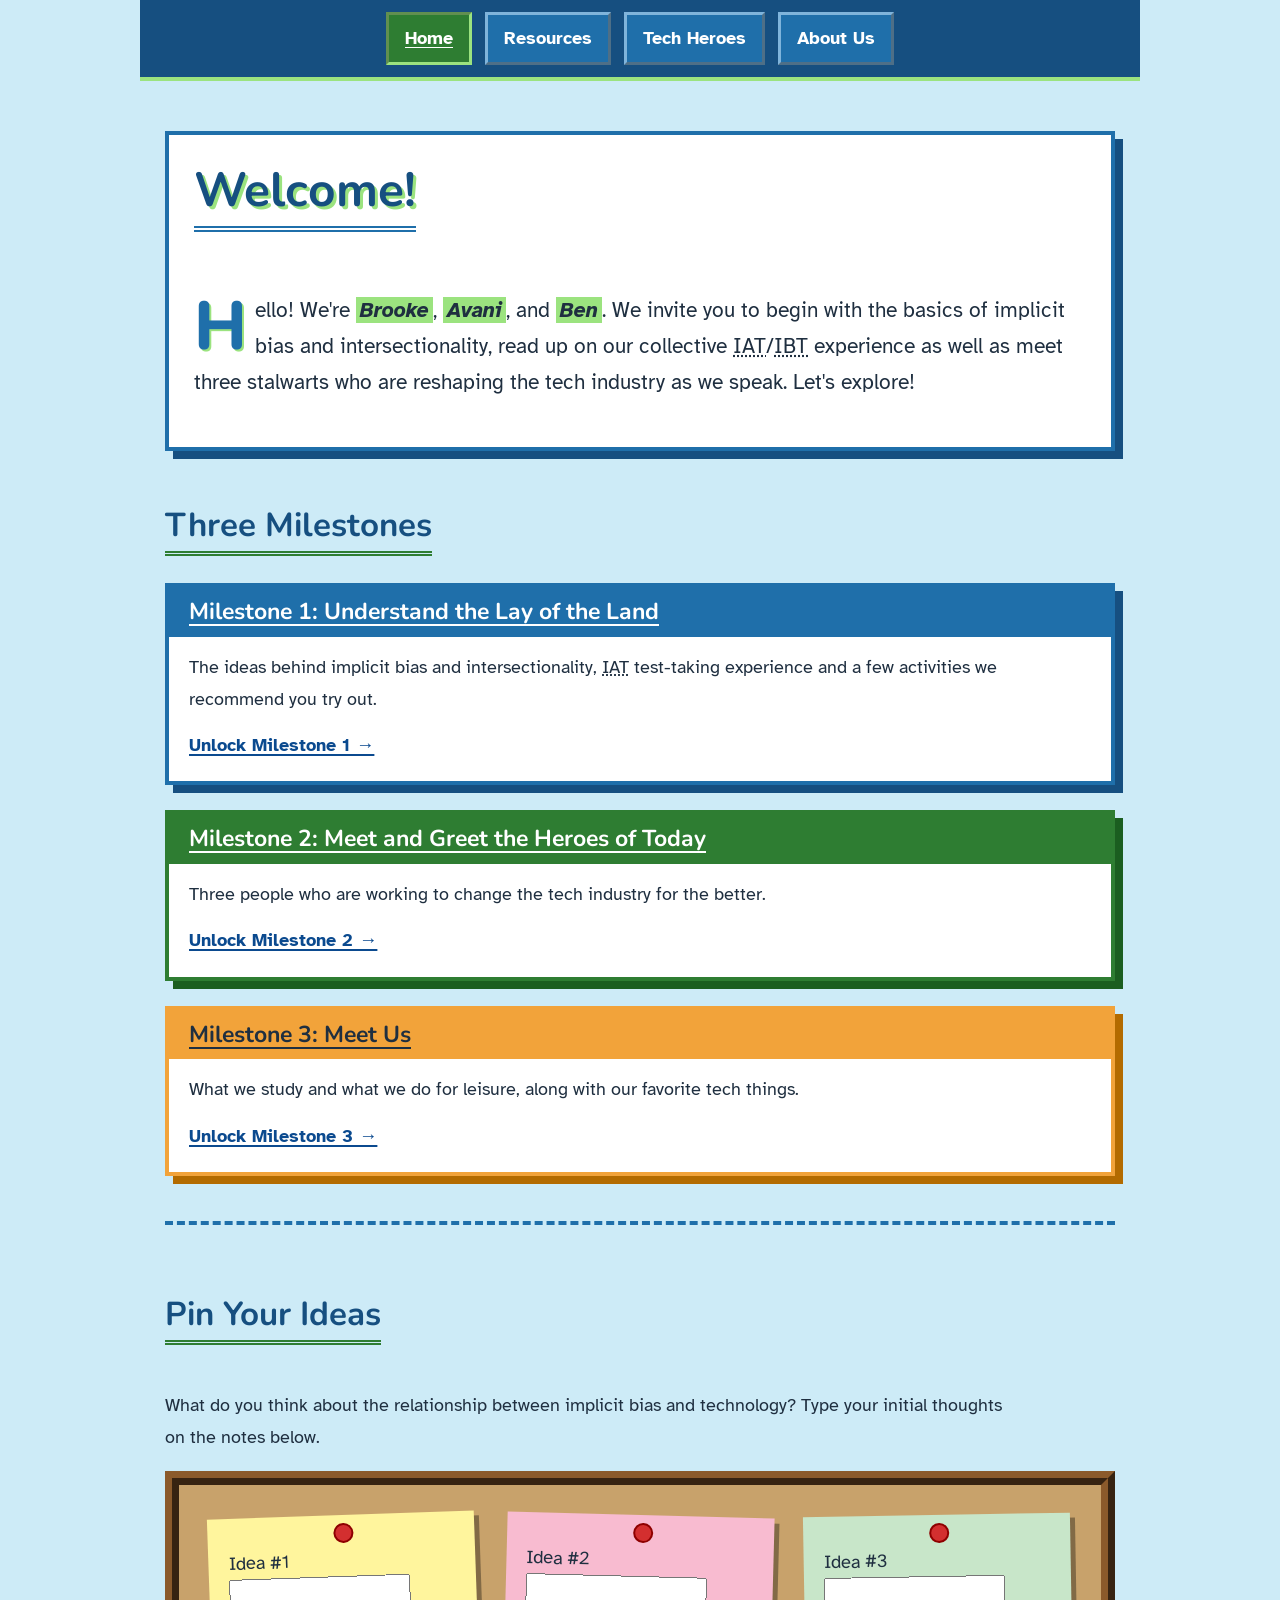
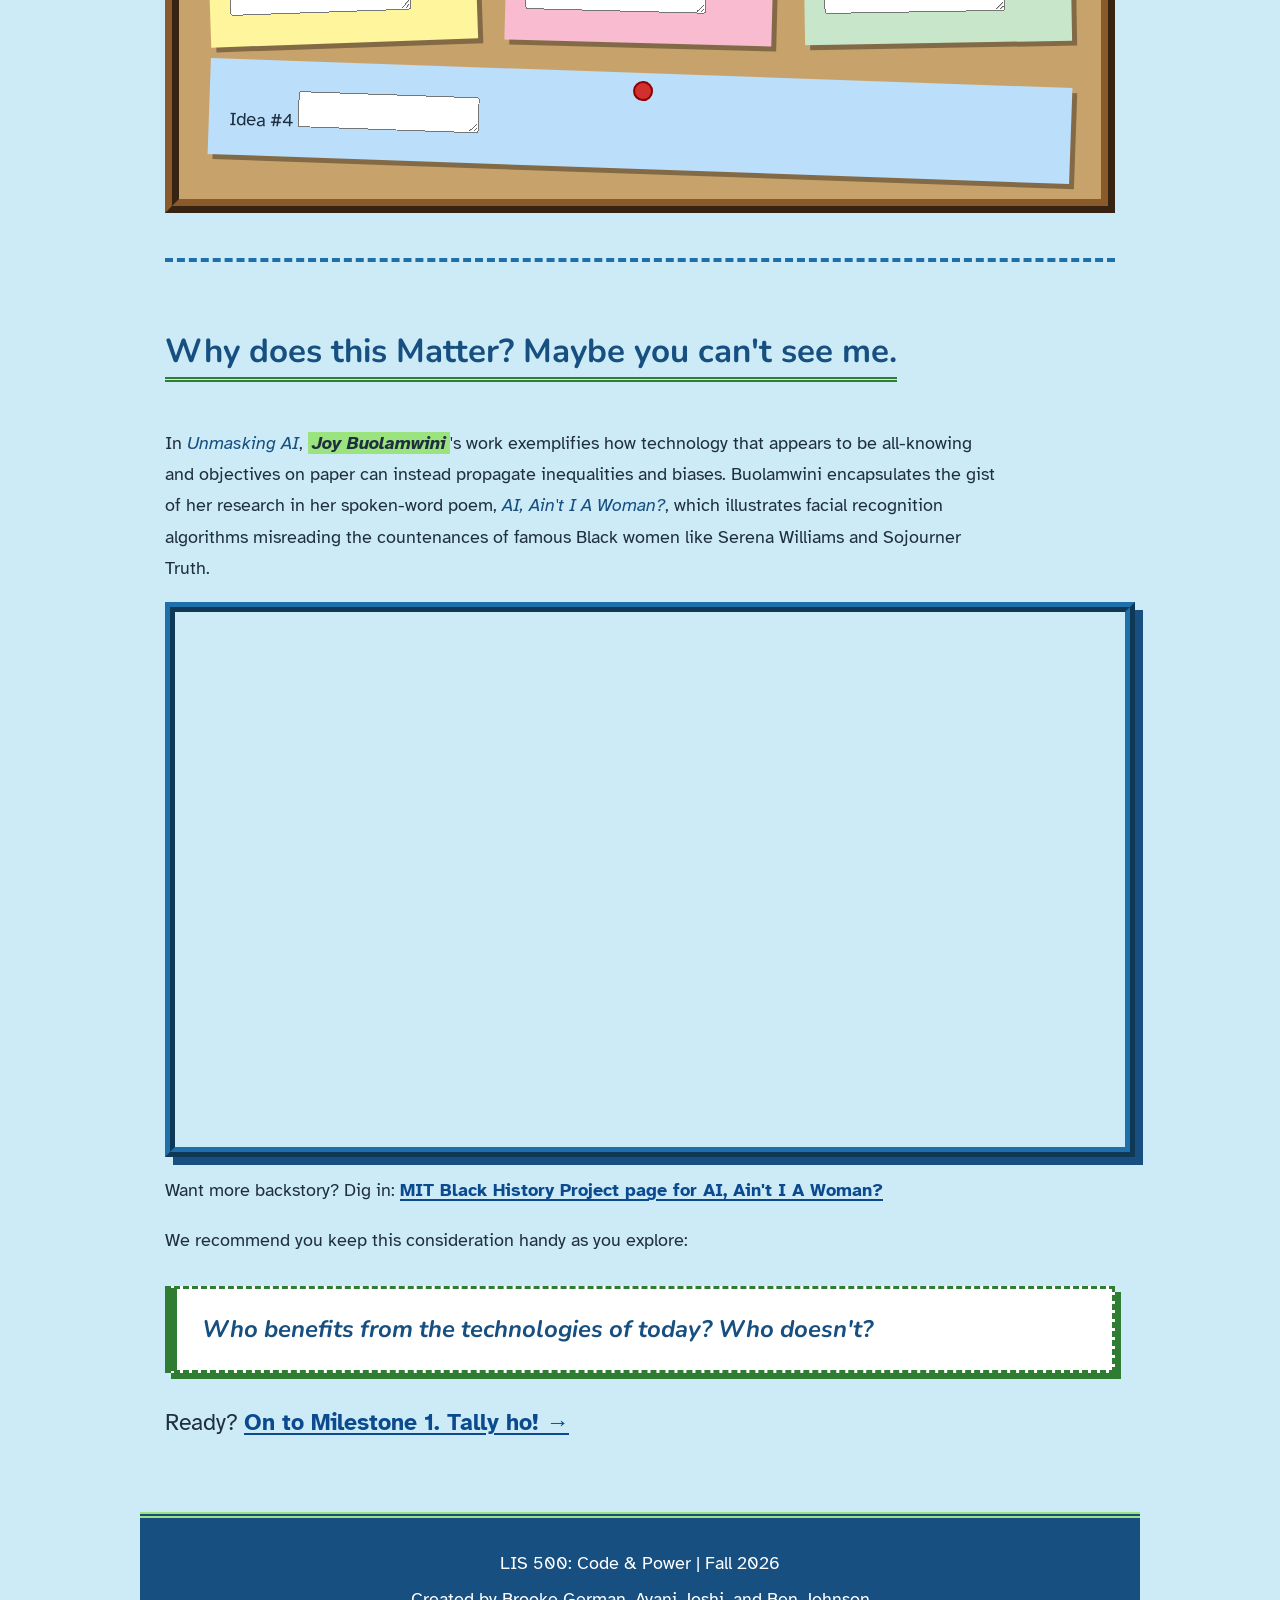
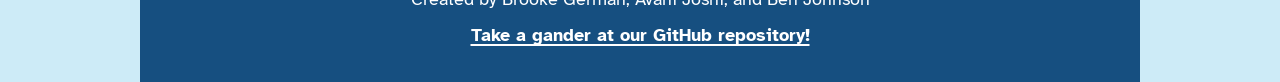
==== index.html @ 6bc215f0 "Revise paragraph to mention Sojourner Truth Updated the text to include Sojourner Truth in the conte" ====
<!DOCTYPE html>
<html lang="en">
<head>
    <meta charset="UTF-8"> <!-- Displays different characters and symbols properly BG -->
    <meta name="viewport" content="width=device-width, initial-scale=1.0"> <!-- Changes website display based on device BG -->
    <title>Welcome to Code &amp; Power</title>
    <meta name="description" content="A guide to intersectionality, implicit bias, the IAT, some tech heroes of today, and more!">
    <link rel="preconnect" href="https://fonts.googleapis.com">
    <link rel="preconnect" href="https://fonts.gstatic.com" crossorigin>
    <link href="https://fonts.googleapis.com/css2?family=Atkinson+Hyperlegible:ital,wght@0,400;0,700;1,400;1,700&family=Nunito:ital,wght@0,700;0,800;1,700&family=IBM+Plex+Mono:wght@400&display=swap" rel="stylesheet">
    <link rel="stylesheet" href="stylepage.css">
</head>
<body>
    <a class="skip-link" href="#main">Skip to main content</a> <!-- This adds a hidden skip link that shows up when a keyboard user presses Tab so they can skip the nav AJ-->
    <header>
        <nav aria-label="Main navigation"> <!-- This adds our navigation to switch between all pages AJ-->
            <a href="index.html" class="current" aria-current="page">Home</a> <!-- This adds navigation to the index page BJ-->
            <a href="resource.html">Resources</a> <!-- This adds navigation to the resource page BJ-->
            <a href="tech-heroes.html">Tech Heroes</a> <!-- This adds navigation to the tech heroes page BJ-->
            <a href="about-us.html">About Us</a> <!-- This adds navigation to the about us page BJ-->
        </nav>
    </header>
    <main id="main">
        <section class="splash" aria-labelledby="welcome-title"> <!-- This adds in a welcome section that is connected to the heading BG -->
            <h1 id="welcome-title">Welcome!</h1>
            <p class="intro">
                Hello! We're <span class="highlighted-name">Brooke</span>, <span class="highlighted-name">Avani</span>, and <span class="highlighted-name">Ben</span>. We invite you to begin with the basics of implicit bias and intersectionality, read up on our collective <abbr title="Implicit Association Test">IAT</abbr>/<abbr title="Implicit Bias Test">IBT</abbr> experience as well as meet three stalwarts who are reshaping the tech industry as we speak. Let's explore!
            </p>
        </section>
        <section aria-labelledby="explore-title">
            <h2 id="explore-title">Three Milestones</h2>
            <div class="milestone-list">
                <article class="milestone-box"> <!-- This creates the box for Milestone 1 AJ-->
                    <h3>Milestone 1: Understand the Lay of the Land</h3> 
                    <p>The ideas behind implicit bias and intersectionality, <abbr title="Implicit Association Test">IAT</abbr> test-taking experience and a few activities we recommend you try out.</p>
                    <a href="resource.html">Unlock Milestone 1 <span aria-hidden="true">&rarr;</span></a>
                </article>
                <article class="milestone-box"> <!-- This creates the box for Milestone 2 AJ-->
                    <h3>Milestone 2: Meet and Greet the Heroes of Today</h3>
                    <p>Three people who are working to change the tech industry for the better.</p>
                    <a href="tech-heroes.html">Unlock Milestone 2 <span aria-hidden="true">&rarr;</span></a>
                </article>
                <article class="milestone-box"> <!-- This creates the box for Milestone 3 AJ-->
                    <h3>Milestone 3: Meet Us</h3>
                    <p>What we study and what we do for leisure, along with our favorite tech things.</p>
                    <a href="about-us.html">Unlock Milestone 3 <span aria-hidden="true">&rarr;</span></a>
                </article>
            </div>
        </section>
        <hr>
        <section aria-labelledby="pin-title"> <!-- This creates the pin board section where users can type their own ideas and thoughts AJ-->
            <h2 id="pin-title">Pin Your Ideas</h2>
            <p>What do you think about the relationship between implicit bias and technology? Type your initial thoughts on the notes below.</p>
            <div class="pin-board"> <!-- This creates the cork board that holds the sticky notes AJ-->
                <div class="sticky-note"> <!-- This adds a sticky note with a box to type in where the label is connected to the box AJ-->
                    <label for="idea-one">Idea #1</label>
                    <textarea id="idea-one" name="idea-one"></textarea> <!-- This is the sticky note for idea one BJ-->
                </div>
                <div class="sticky-note">
                    <label for="idea-two">Idea #2</label>
                    <textarea id="idea-two" name="idea-two"></textarea> <!-- This is the sticky note for idea two BJ-->
                </div>
                <div class="sticky-note">
                    <label for="idea-three">Idea #3</label>
                    <textarea id="idea-three" name="idea-three"></textarea> <!-- This is the sticky note for idea three BJ-->
                </div>
                <div class="sticky-note">
                    <label for="idea-four">Idea #4</label>
                    <textarea id="idea-four" name="idea-four"></textarea> <!-- This is the sticky note for idea four BJ-->
                </div>
            </div>
        </section>
        <hr>
        <section aria-labelledby="why-title"> <!-- This creates the section that explains why learning about bias in technology matters AJ-->
            <h2 id="why-title">Why does this Matter? Maybe you can't see me.</h2>
            <p> <!-- This adds a short summary of Joy Buolamwini's work, and the em tags italicize the book and poem titles AJ-->
                In <em>Unmasking AI</em>, <span class="highlighted-name">Joy Buolamwini</span>'s work exemplifies how technology that appears to be all-knowing and objectives on paper can instead propagate inequalities and biases. Buolamwini encapsulates the gist of her research in her spoken-word poem, <em>AI, Ain't I A Woman?</em>, which illustrates facial recognition algorithms misreading the countenances of famous Black women like Serena Williams and Sojourner Truth.
            </p>
            <div class="video-box"> <!-- This adds Joy Buolamwini's poem video from YouTube with an explanatory title AJ-->
                <iframe src="https://www.youtube.com/embed/QxuyfWoVV98" title="Video: Joy Buolamwini, AI, Ain't I A Woman? (spoken word poem)" loading="lazy" allow="accelerometer; autoplay; clipboard-write; encrypted-media; gyroscope; picture-in-picture; web-share" referrerpolicy="strict-origin-when-cross-origin" allowfullscreen></iframe>
            </div>
            <p>
                Want more backstory? Dig in:
                <a href="https://www.blackhistory.mit.edu/archive/joy-buolamwini-ai-aint-i-woman-2018">MIT Black History Project page for AI, Ain't I A Woman?</a>
            </p>
            <p>We recommend you keep this consideration handy as you explore:</p>
            <blockquote>
                Who benefits from the technologies of today? Who doesn't?
            </blockquote>
            <p class="next-step">
                Ready? <a href="resource.html">On to Milestone 1. Tally ho! <span aria-hidden="true">&rarr;</span></a>
            </p>
        </section>
    </main>
    <footer>
        <p>LIS 500: Code &amp; Power | Fall 2026</p> <!-- This adds a footer for our site with our class, semester, names, and a link to our GitHub Repo AJ-->
        <p>Created by Brooke German, Avani Joshi, and Ben Johnson</p>
        <p><a href="https://github.com/ajoshi231/lis500-code-and-power-fa26">Take a gander at our GitHub repository!</a></p>
    </footer>
</body>
</html>
---- stylepage.css ----
:root {
  --sky-blue: #CDEBF7;
  --main-blue: #1F6FAA;
  --dark-blue: #164F80;
  --leaf-green: #2E7D32;
  --light-green: #9BE37F;
  --sunny-orange: #F2A33A;
  --sticky-yellow: #FFF59D;
  --sticky-pink: #F8BBD0;
  --sticky-green: #C8E6C9;
  --sticky-blue: #BBDEFB;
  --cork-brown: #C8A26B;
  --wood-brown: #8B5A2B;
  --white: #FFFFFF;
  --text-color: #1F2F40;
  --link-color: #0B4A8F;
  --visited-color: #4B2E83;
  --focus-color: #0B1F33;
}
body {
  background-color: var(--sky-blue);
  font-family: "Atkinson Hyperlegible", Arial, sans-serif;
  font-size: 1.15em;
  line-height: 1.7;
  color: var(--text-color);
  max-width: 1000px;
  margin: 0 auto;
}
::selection {
  background-color: var(--dark-blue);
  color: var(--white);
}
main {
  padding: 25px;
}
section {
  margin-bottom: 45px;
}
p, li, dd {
  max-width: 70ch;
}
h1, h2, h3, summary {
  font-family: "Nunito", "Trebuchet MS", Arial, sans-serif;
  line-height: 1.3;
}
h1 {
  display: inline-block;
  margin-top: 0;
  padding-bottom: 4px;
  font-size: 2.6em;
  color: var(--dark-blue);
  text-shadow: 3px 3px 0 var(--light-green);
  border-bottom: 6px double var(--main-blue);
}
h2 {
  display: inline-block;
  padding-bottom: 4px;
  font-size: 1.8em;
  color: var(--dark-blue);
  border-bottom: 5px double var(--leaf-green);
}
h3 {
  font-size: 1.25em;
  border-bottom: 2px dashed;
}
a {
  color: var(--link-color);
  font-weight: bold;
  text-decoration: underline;
  text-decoration-thickness: 2px;
  text-underline-offset: 3px;
  cursor: pointer;
}
a:visited {
  color: var(--visited-color);
}
a:hover {
  color: var(--leaf-green);
  text-decoration-thickness: 4px;
}
a:focus, summary:focus {
  outline: 3px solid var(--focus-color);
  outline-offset: 3px;
  background-color: var(--sticky-yellow);
  color: var(--focus-color);
}
abbr[title] {
  text-decoration: underline dotted;
  cursor: help;
}
em {
  color: var(--dark-blue);
}
.highlighted-name {
  padding: 0 4px;
  background-color: var(--light-green);
  color: var(--text-color);
  font-style: italic;
  font-weight: bold;
}
.skip-link {
  position: absolute;
  left: -9999px;
  top: 10px;
  padding: 10px 15px;
  background-color: var(--white);
  color: black;
  border: 3px solid black;
  z-index: 200;
}
.skip-link:focus {
  left: 10px;
}
header {
  position: sticky;
  top: 0;
  z-index: 100;
}
nav {
  text-align: center;
  padding: 8px;
  background-color: var(--dark-blue);
  border-bottom: 4px solid var(--light-green);
}
nav a, nav a:visited {
  display: inline-block;
  margin: 4px;
  padding: 8px 16px;
  color: var(--white);
  background-color: var(--main-blue);
  border: 3px outset #7FB4DB;
  text-decoration: none;
}
nav a:hover {
  color: var(--white);
  text-decoration: underline;
}
nav a.current {
  background-color: var(--leaf-green);
  border: 3px inset var(--light-green);
  text-decoration: underline;
}
nav a:focus {
  outline: 3px solid var(--white);
  background-color: var(--sticky-yellow);
  color: var(--focus-color);
}
.splash {
  margin: 25px 0;
  padding: 25px;
  background-color: var(--white);
  border: 4px solid var(--main-blue);
  box-shadow: 8px 8px 0 var(--dark-blue);
}
.intro {
  font-size: 1.15em;
}
.intro::first-letter {
  float: left;
  padding: 4px 8px 0 0;
  font-family: "Nunito", "Trebuchet MS", Arial, sans-serif;
  font-size: 3.2em;
  font-weight: 800;
  line-height: 0.9;
  color: var(--main-blue);
  text-shadow: 2px 2px 0 var(--light-green);
}
details {
  margin-top: 20px;
  padding: 15px 20px;
  background-color: var(--sky-blue);
  border: 3px outset #7FB4DB;
}
summary {
  font-size: 1.1em;
  font-weight: 800;
  color: var(--dark-blue);
  cursor: pointer;
}
details[open] summary {
  margin-bottom: 10px;
  border-bottom: 2px dashed var(--dark-blue);
}
dt {
  margin-top: 10px;
  font-weight: bold;
  color: var(--dark-blue);
}
dd {
  margin-left: 20px;
}
.milestone-box {
  margin-bottom: 25px;
  background-color: var(--white);
  border: 4px solid var(--main-blue);
  box-shadow: 8px 8px 0 var(--dark-blue);
}
.milestone-box h3 {
  margin: 0;
  padding: 10px 20px;
  background-color: var(--main-blue);
  color: var(--white);
  border-bottom: none;
  text-decoration: underline;
  text-decoration-thickness: 2px;
  text-underline-offset: 5px;
}
.milestone-box p {
  margin: 15px 20px;
}
.milestone-box a {
  display: inline-block;
  margin: 0 20px 20px 20px;
}
.milestone-box:nth-child(2) {
  border-color: var(--leaf-green);
  box-shadow: 8px 8px 0 #1B5E20;
}
.milestone-box:nth-child(2) h3 {
  background-color: var(--leaf-green);
}
.milestone-box:nth-child(3) {
  border-color: var(--sunny-orange);
  box-shadow: 8px 8px 0 #B36B00;
}
.milestone-box:nth-child(3) h3 {
  background-color: var(--sunny-orange);
  color: var(--text-color);
}
.pin-board {
  display: flex;
  flex-wrap: wrap;
  gap: 30px;
  padding: 30px;
  background-color: var(--cork-brown);
  border: 14px ridge var(--wood-brown);
}
.sticky-note {
  position: relative;
  flex: 1;
  min-width: 200px;
  padding: 30px 20px 20px 20px;
  background-color: var(--sticky-yellow);
  color: var(--text-color);
  box-shadow: 5px 5px 0 rgba(0, 0, 0, 0.35);
  transform: rotate(-2deg);
}
.sticky-note::before {
  content: "";
  position: absolute;
  top: 8px;
  left: 50%;
  width: 16px;
  height: 16px;
  margin-left: -8px;
  background-color: #D32F2F;
  border: 2px solid #8E0000;
  border-radius: 50%;
}
.sticky-note:nth-child(2) {
  background-color: var(--sticky-pink);
  transform: rotate(1.5deg);
}
.sticky-note:nth-child(3) {
  background-color: var(--sticky-green);
  transform: rotate(-1deg);
}
.sticky-note:nth-child(4) {
  background-color: var(--sticky-blue);
  transform: rotate(2deg);
}
.sticky-note:hover, .sticky-note:focus-within {
  transform: rotate(0deg);
}
.sticky-note h3 {
  margin-top: 0;
  font-style: italic;
}
.sticky-note p {
  margin-bottom: 0;
}
.video-box iframe {
  display: block;
  width: 100%;
  aspect-ratio: 16 / 9;
  border: 10px ridge var(--main-blue);
  box-shadow: 8px 8px 0 var(--dark-blue);
}
blockquote {
  margin: 30px 0;
  padding: 20px 25px;
  background-color: var(--white);
  border: 3px dashed var(--leaf-green);
  border-left: 12px solid var(--leaf-green);
  box-shadow: 6px 6px 0 var(--leaf-green);
  font-family: "Nunito", "Trebuchet MS", Arial, sans-serif;
  font-size: 1.3em;
  font-weight: 700;
  font-style: italic;
  color: var(--dark-blue);
}
.next-step {
  font-size: 1.25em;
}
hr {
  margin: 40px 0;
  border: 0;
  border-top: 4px dashed var(--main-blue);
}
img {
  max-width: 100%;
  height: auto;
}
.image-left {
  float: left;
  width: 40%;
  margin: 0 20px 15px 0;
  border: 5px solid var(--white);
  box-shadow: 6px 6px 0 var(--dark-blue);
}
.image-right {
  float: right;
  width: 40%;
  margin: 0 0 15px 20px;
  border: 5px solid var(--white);
  box-shadow: 6px 6px 0 var(--dark-blue);
}
.image-center {
  display: block;
  width: 60%;
  margin: 20px auto;
  border: 5px solid var(--white);
  box-shadow: 6px 6px 0 var(--dark-blue);
}
figure {
  margin: 0;
}
figcaption {
  font-family: "IBM Plex Mono", monospace;
  font-size: 0.8em;
  color: #2F4254;
  text-align: center;
}
ul {
  list-style-type: square;
}
li {
  margin-bottom: 6px;
}
li::marker {
  color: var(--leaf-green);
}
footer {
  padding: 25px;
  background-color: var(--dark-blue);
  color: var(--white);
  text-align: center;
  border-top: 6px double var(--light-green);
}
footer p {
  margin: 5px auto;
}
footer a, footer a:visited {
  color: var(--white);
}
footer a:hover {
  color: var(--light-green);
}
footer a:focus {
  color: var(--focus-color);
}
@media screen and (max-width: 700px) {
  header {
    position: static;
  }
  main {
    padding: 15px;
  }
  h1 {
    font-size: 2em;
  }
  .splash {
    padding: 15px;
  }
  .pin-board {
    padding: 15px;
    border-width: 8px;
  }
  .image-left, .image-right, .image-center {
    float: none;
    width: 100%;
    margin: 0 0 15px 0;
  }
}
@media (prefers-reduced-motion: no-preference) {
  .sticky-note {
    transition: transform 0.3s;
  }
}
@media print {
  header, .skip-link, .video-box {
    display: none;
  }
  body {
    background-color: white;
    color: black;
  }
  .sticky-note {
    transform: none;
  }
  section {
    page-break-inside: avoid;
  }
}
.carousel-dots {
  margin: 10px 0 20px 0;
  text-align: center;
}
.carousel-dots a {
  display: inline-block;
  margin: 4px;
  padding: 6px 16px;
  background-color: var(--white);
  border: 3px solid var(--main-blue);
  border-radius: 0;
  text-decoration: none;
}
.carousel-dots a:hover {
  background-color: var(--light-green);
  color: var(--text-color);
}
.hero-carousel {
  display: flex;
  gap: 30px;
  overflow-x: auto;
  scroll-snap-type: x mandatory;
  padding: 5px 15px 25px 5px;
  margin-bottom: 40px;
}
.hero-carousel:focus {
  outline: 3px solid var(--focus-color);
  outline-offset: 3px;
}
.hero {
  flex: 0 0 calc(100% - 10px);
  scroll-snap-align: start;
  scroll-margin-top: 100px;
  background-color: var(--white);
  border: 4px solid var(--main-blue);
  box-shadow: 8px 8px 0 var(--dark-blue);
}
.hero .name {
  display: block;
  margin: 0;
  padding: 10px 20px;
  font-size: 1.5em;
  background-color: var(--main-blue);
  color: var(--white);
  border-bottom: none;
}
.hero-body {
  display: flex;
  align-items: flex-start;
  gap: 25px;
  padding: 20px;
}
.photo {
  flex: 0 0 200px;
}
.photo img {
  display: block;
  width: 100%;
  aspect-ratio: 1 / 1;
  object-fit: cover;
  border: 5px solid var(--white);
  box-shadow: 6px 6px 0 var(--dark-blue);
}
.bio p {
  margin-top: 0;
}
.links {
  margin: 0 20px;
  padding-bottom: 15px;
  border-top: 2px dashed var(--main-blue);
}
.links h3 {
  margin-bottom: 5px;
  border-bottom: none;
}
.links ul {
  display: flex;
  flex-wrap: wrap;
  gap: 5px 30px;
  margin-top: 0;
}
.hero:nth-of-type(2) {
  border-color: var(--leaf-green);
  box-shadow: 8px 8px 0 #1B5E20;
}
.hero:nth-of-type(2) .name {
  background-color: var(--leaf-green);
}
.hero:nth-of-type(3) {
  border-color: var(--sunny-orange);
  box-shadow: 8px 8px 0 #B36B00;
}
.hero:nth-of-type(3) .name {
  background-color: var(--sunny-orange);
  color: var(--text-color);
}
@media (prefers-reduced-motion: no-preference) {
  .hero-carousel {
    scroll-behavior: smooth;
  }
}
@media screen and (max-width: 700px) {
  .hero-body {
    flex-direction: column;
  }
  .photo {
    flex-basis: auto;
    width: 60%;
  }
}
.image-box img {
  border: 5px solid black;
}
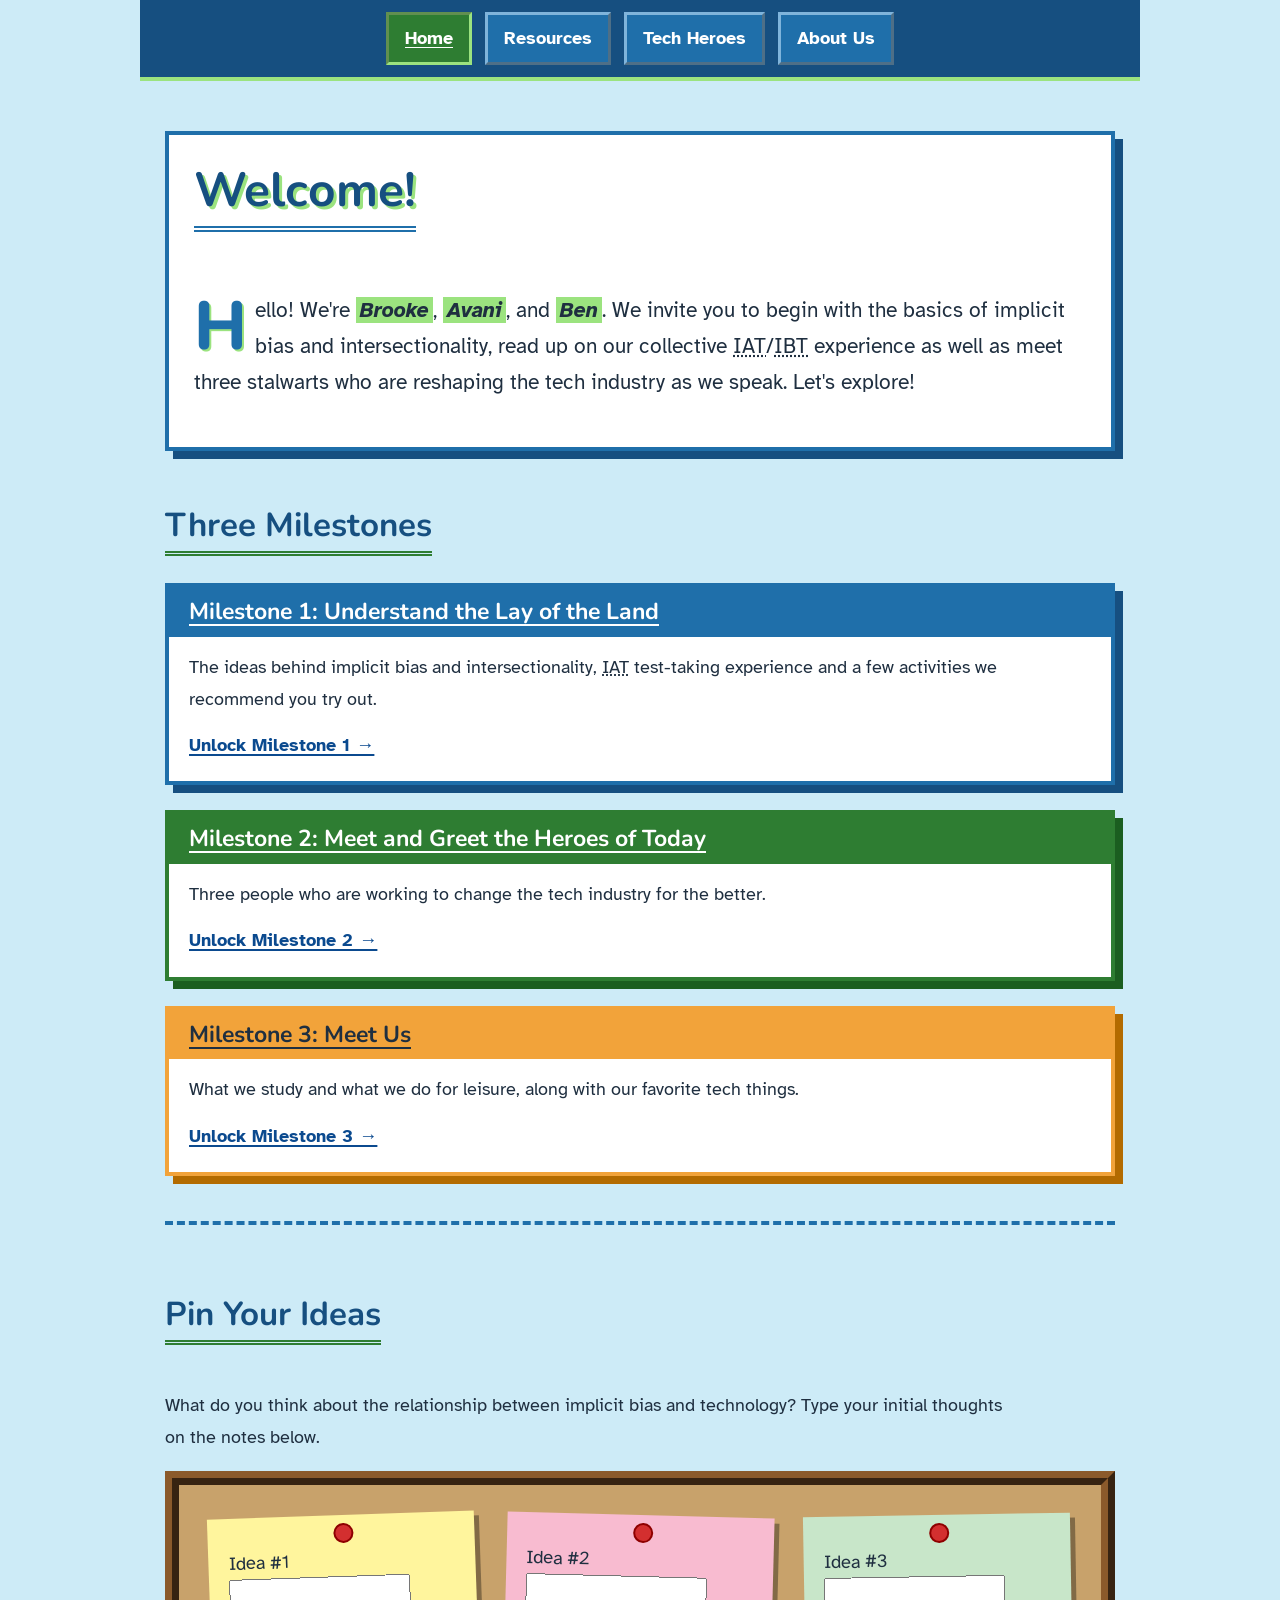
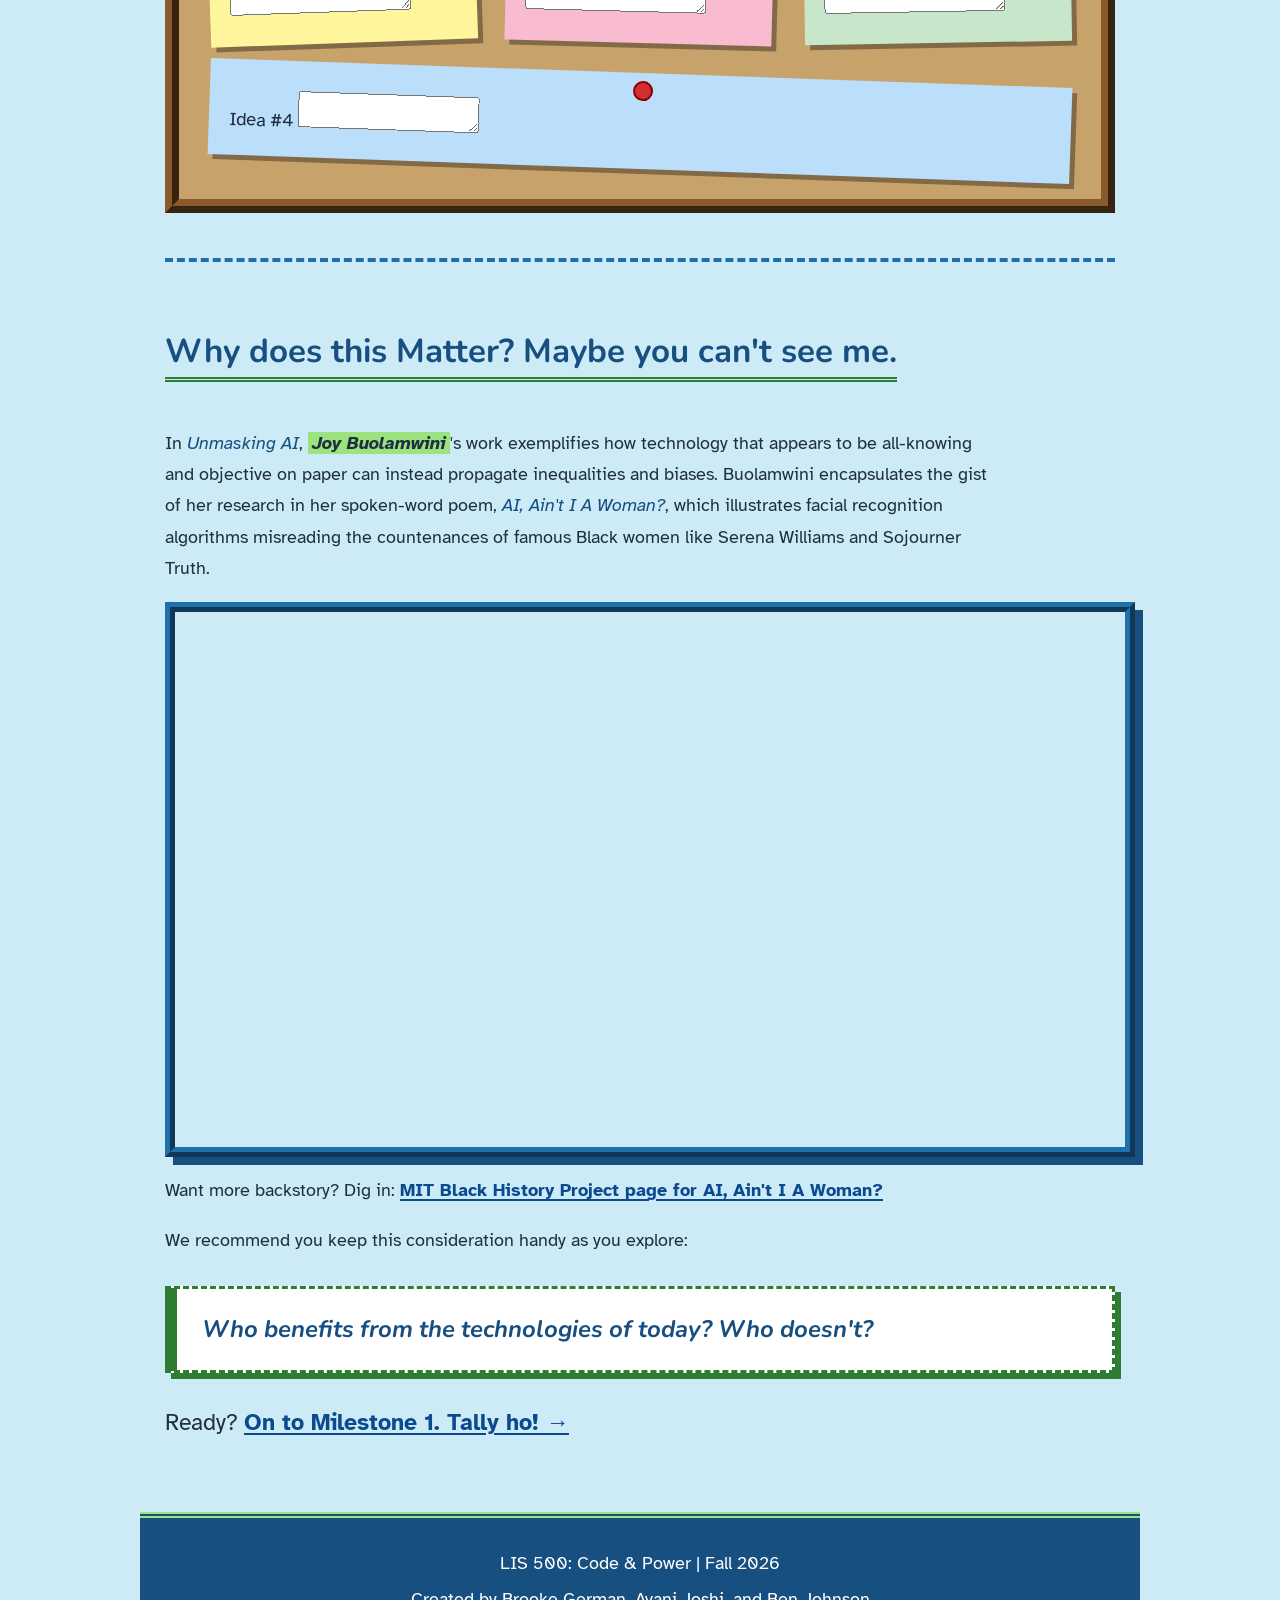
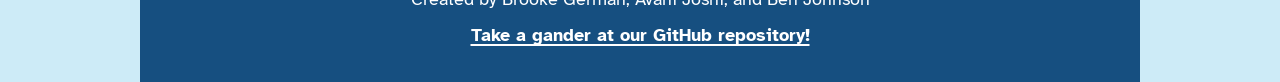
==== commit 6e87c423: "Correct 'objectives' to 'objective' in index.html" ====
--- a/index.html
+++ b/index.html
@@ -74,7 +74,7 @@
         <section aria-labelledby="why-title"> <!-- This creates the section that explains why learning about bias in technology matters AJ-->
             <h2 id="why-title">Why does this Matter? Maybe you can't see me.</h2>
             <p> <!-- This adds a short summary of Joy Buolamwini's work, and the em tags italicize the book and poem titles AJ-->
-                In <em>Unmasking AI</em>, <span class="highlighted-name">Joy Buolamwini</span>'s work exemplifies how technology that appears to be all-knowing and objectives on paper can instead propagate inequalities and biases. Buolamwini encapsulates the gist of her research in her spoken-word poem, <em>AI, Ain't I A Woman?</em>, which illustrates facial recognition algorithms misreading the countenances of famous Black women like Serena Williams and Sojourner Truth.
+                In <em>Unmasking AI</em>, <span class="highlighted-name">Joy Buolamwini</span>'s work exemplifies how technology that appears to be all-knowing and objective on paper can instead propagate inequalities and biases. Buolamwini encapsulates the gist of her research in her spoken-word poem, <em>AI, Ain't I A Woman?</em>, which illustrates facial recognition algorithms misreading the countenances of famous Black women like Serena Williams and Sojourner Truth.
             </p>
             <div class="video-box"> <!-- This adds Joy Buolamwini's poem video from YouTube with an explanatory title AJ-->
                 <iframe src="https://www.youtube.com/embed/QxuyfWoVV98" title="Video: Joy Buolamwini, AI, Ain't I A Woman? (spoken word poem)" loading="lazy" allow="accelerometer; autoplay; clipboard-write; encrypted-media; gyroscope; picture-in-picture; web-share" referrerpolicy="strict-origin-when-cross-origin" allowfullscreen></iframe>
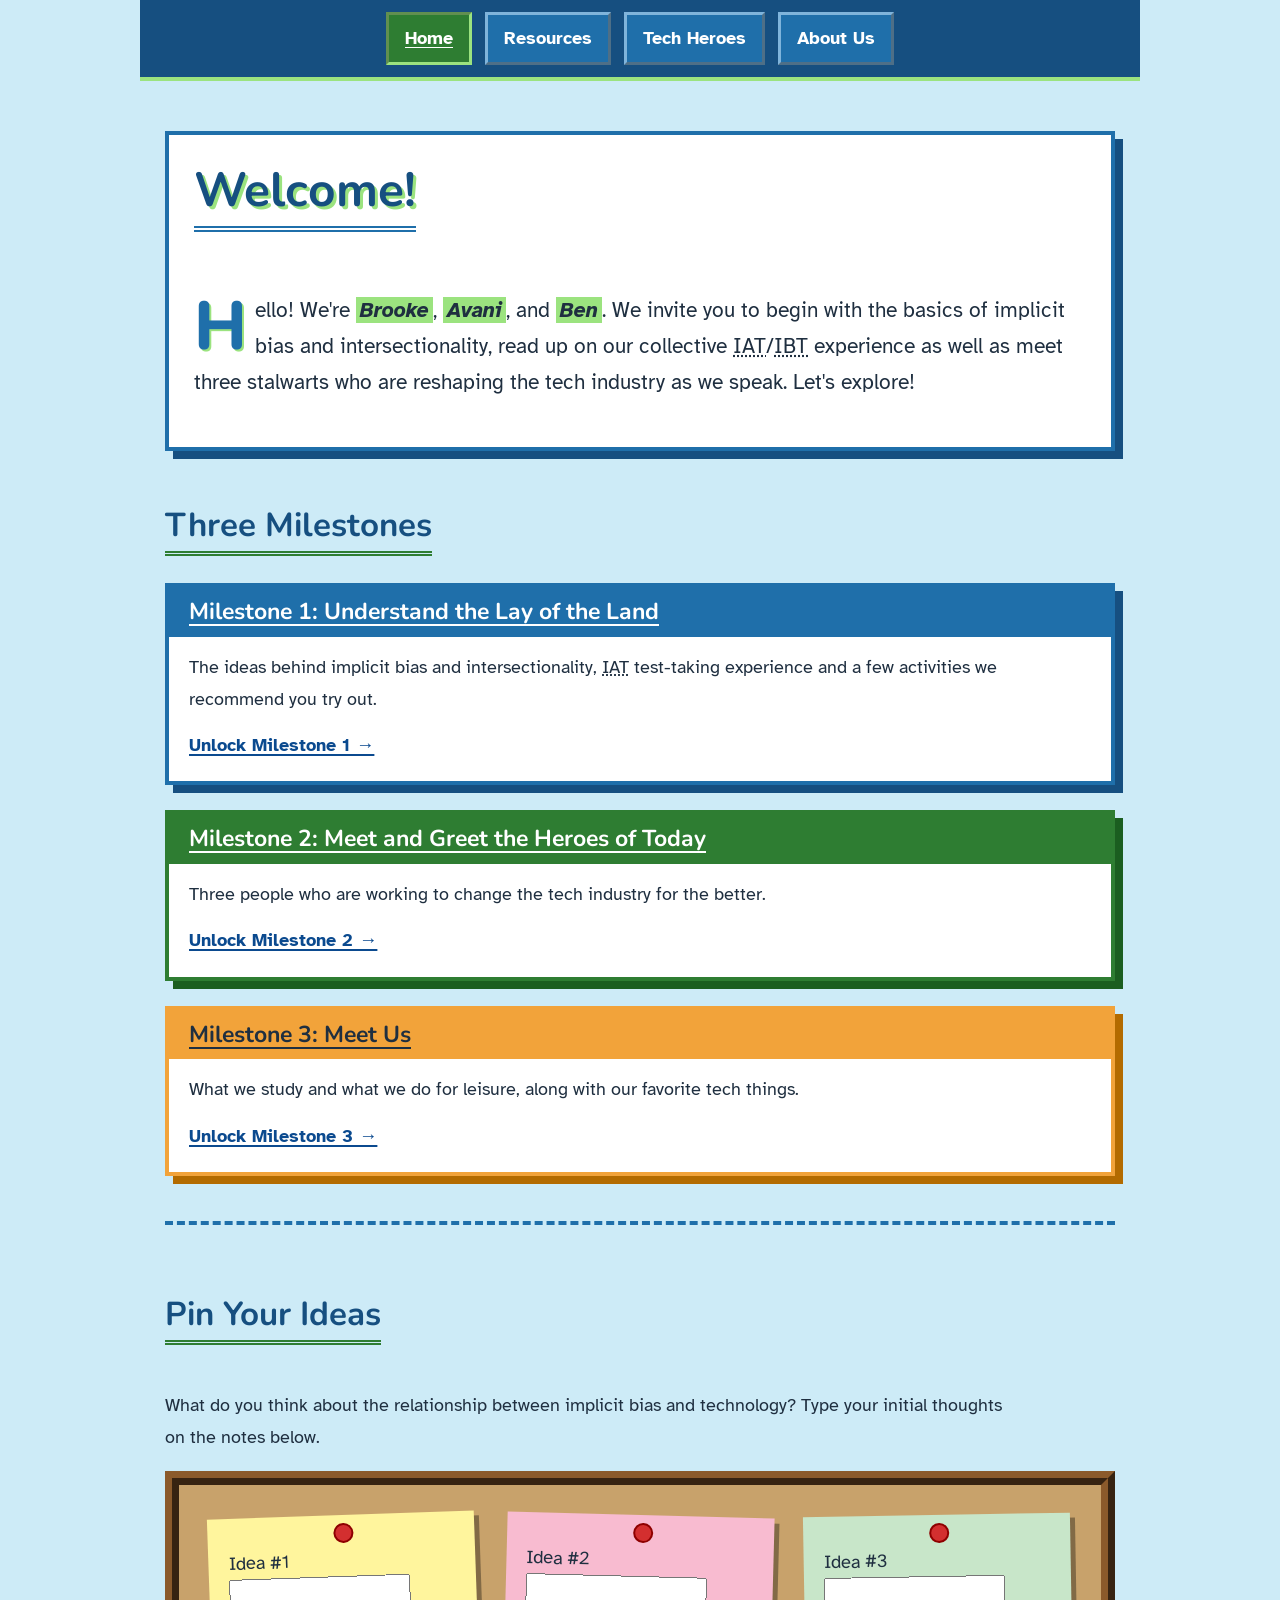
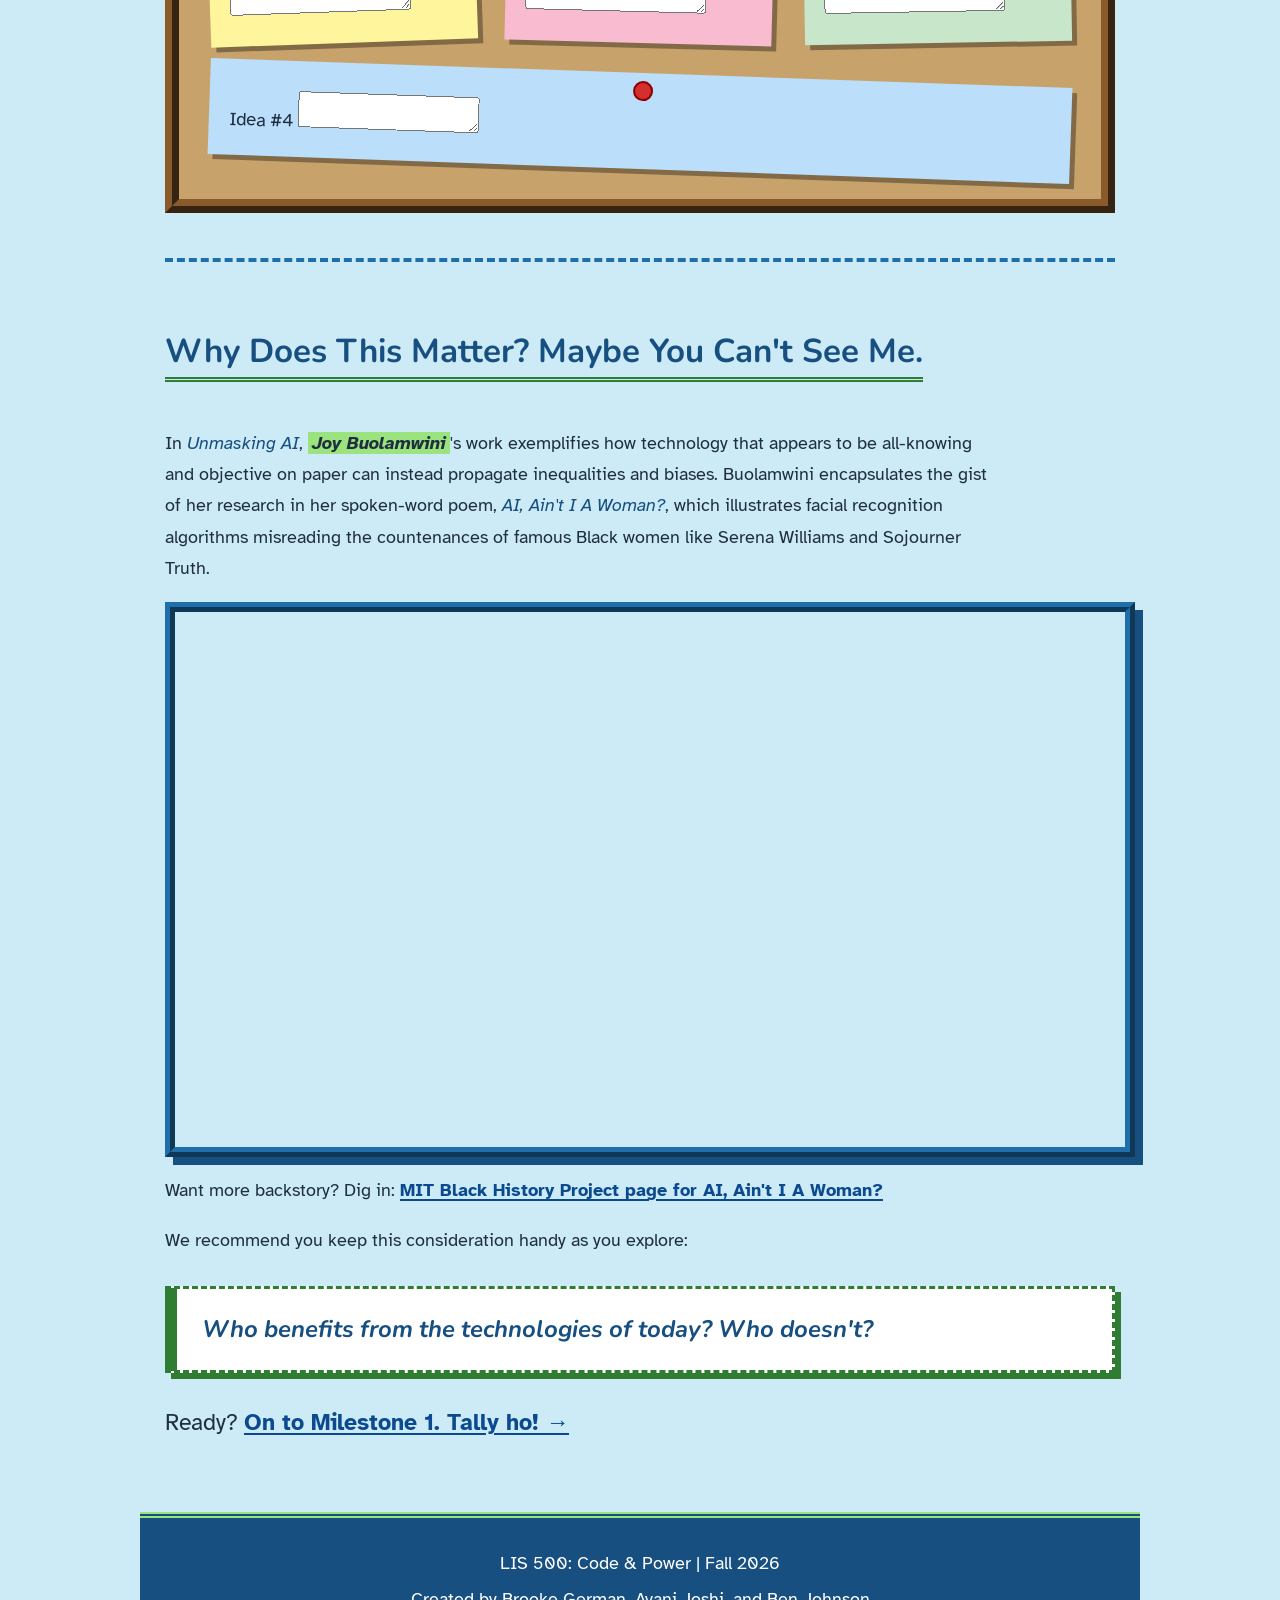
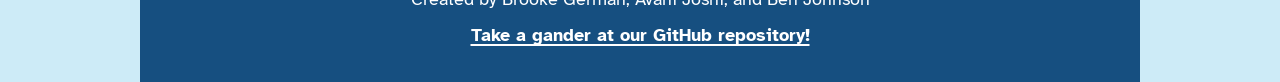
==== commit c6c093ca: "Correct heading capitalization in index.html" ====
--- a/index.html
+++ b/index.html
@@ -72,7 +72,7 @@
         </section>
         <hr>
         <section aria-labelledby="why-title"> <!-- This creates the section that explains why learning about bias in technology matters AJ-->
-            <h2 id="why-title">Why does this Matter? Maybe you can't see me.</h2>
+            <h2 id="why-title">Why Does This Matter? Maybe You Can't See Me.</h2>
             <p> <!-- This adds a short summary of Joy Buolamwini's work, and the em tags italicize the book and poem titles AJ-->
                 In <em>Unmasking AI</em>, <span class="highlighted-name">Joy Buolamwini</span>'s work exemplifies how technology that appears to be all-knowing and objective on paper can instead propagate inequalities and biases. Buolamwini encapsulates the gist of her research in her spoken-word poem, <em>AI, Ain't I A Woman?</em>, which illustrates facial recognition algorithms misreading the countenances of famous Black women like Serena Williams and Sojourner Truth.
             </p>
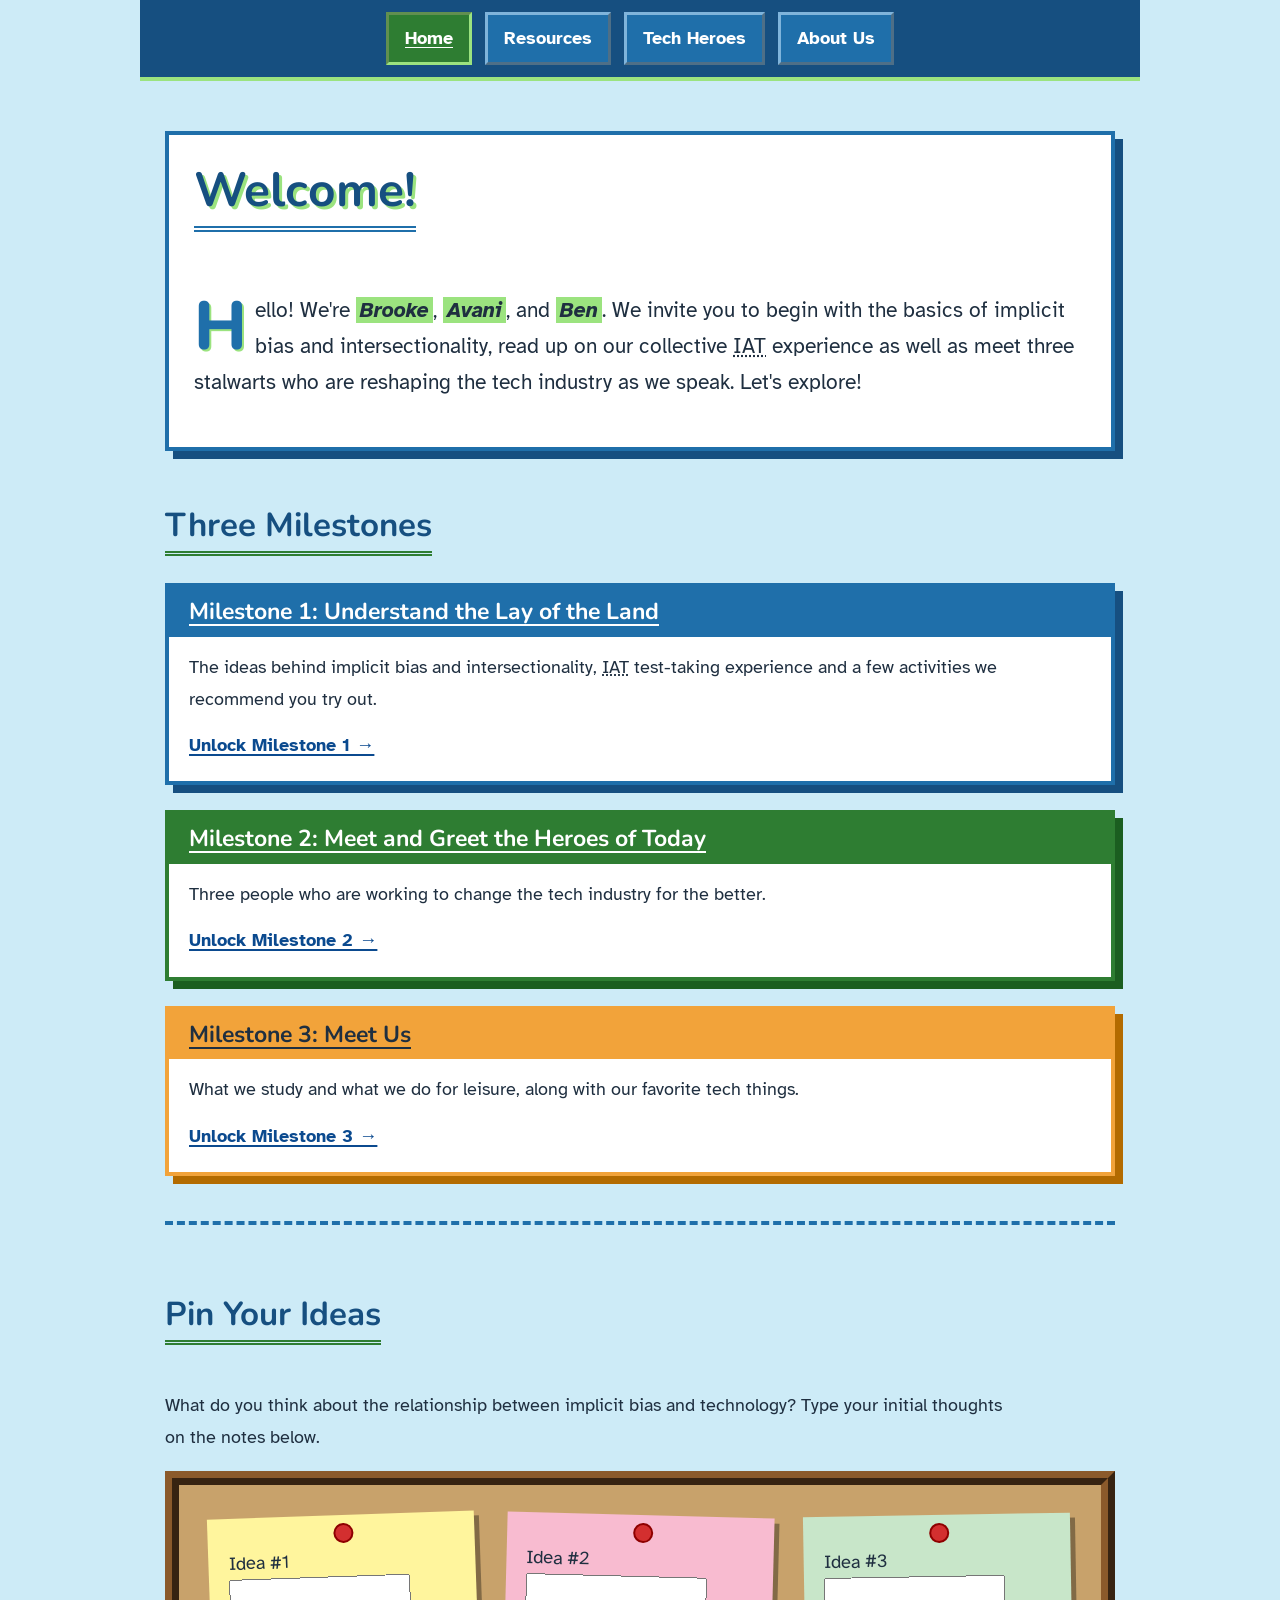
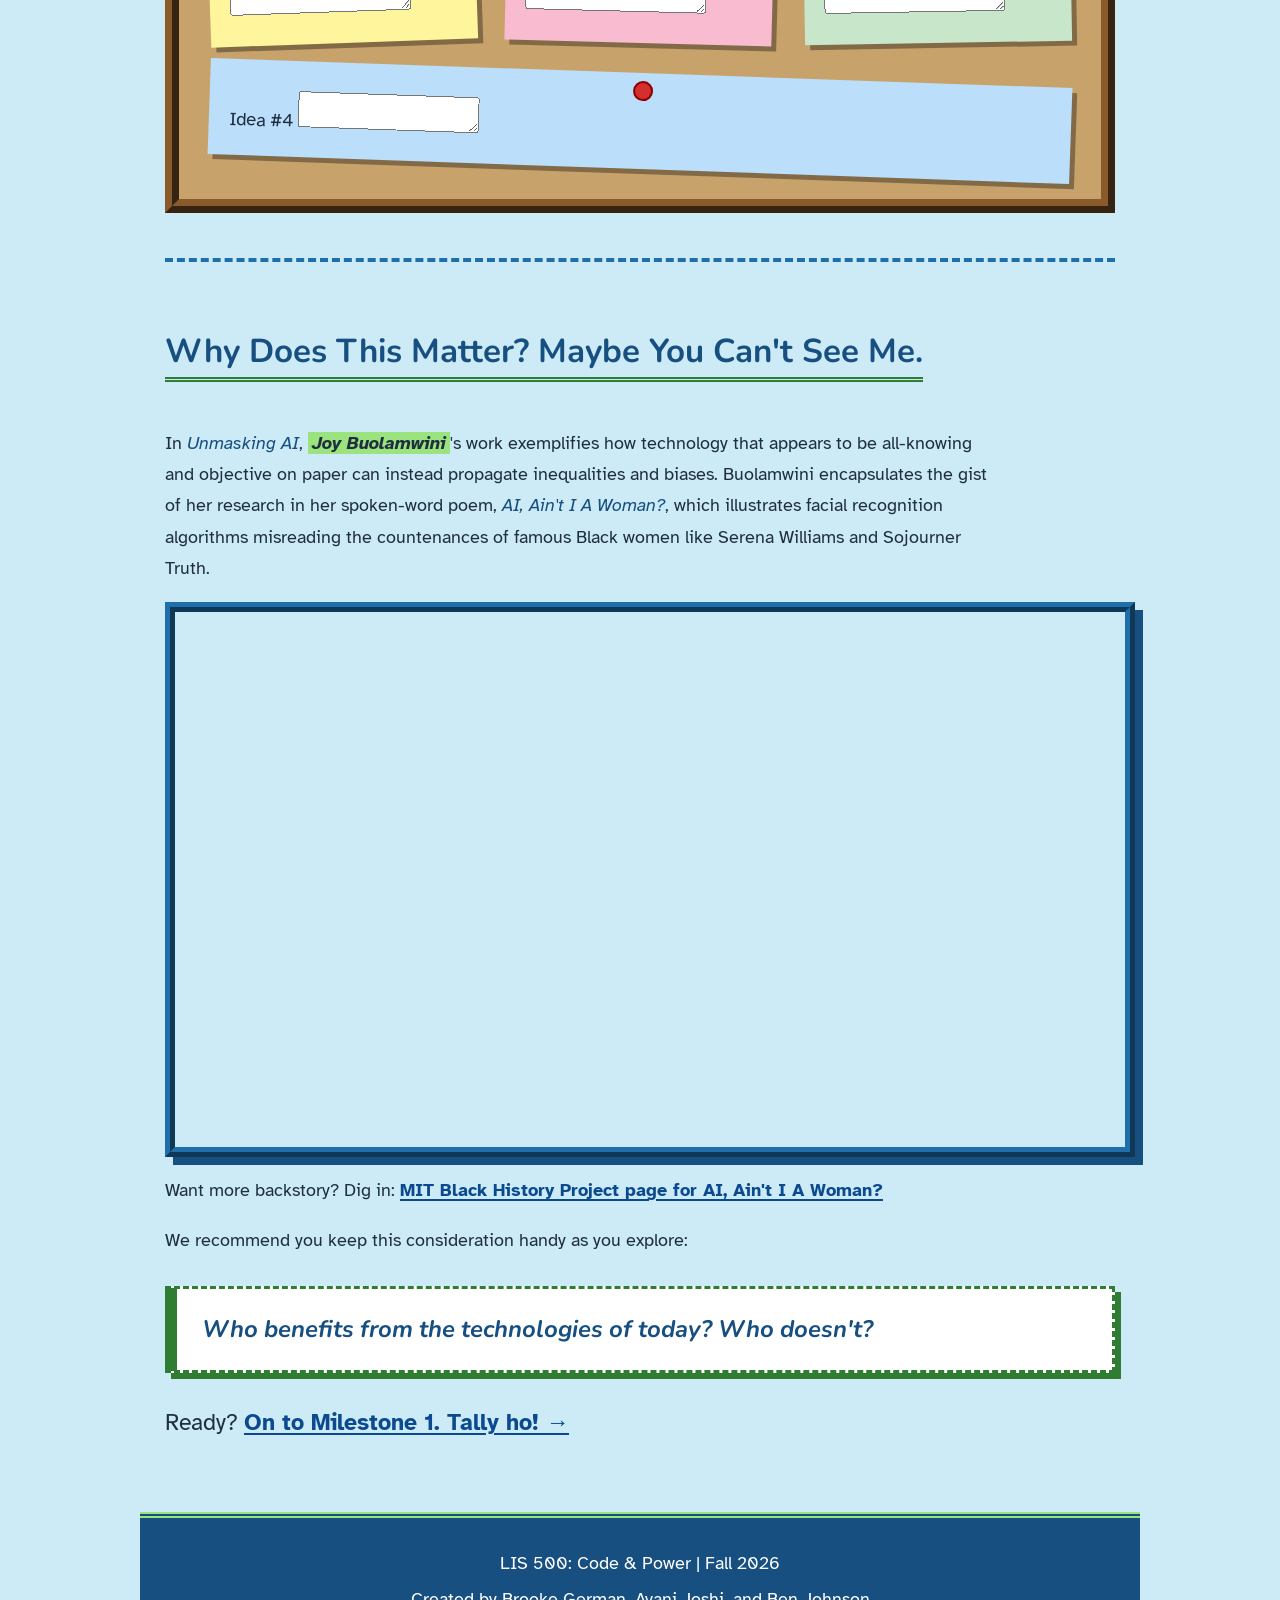
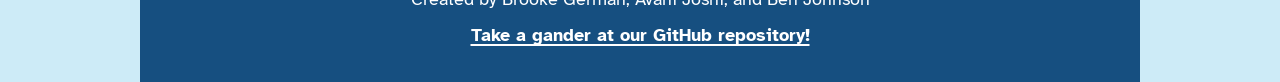
==== commit 1a1ec083: "Fix formatting in welcome section of index.html" ====
--- a/index.html
+++ b/index.html
@@ -24,7 +24,7 @@
         <section class="splash" aria-labelledby="welcome-title"> <!-- This adds in a welcome section that is connected to the heading BG -->
             <h1 id="welcome-title">Welcome!</h1>
             <p class="intro">
-                Hello! We're <span class="highlighted-name">Brooke</span>, <span class="highlighted-name">Avani</span>, and <span class="highlighted-name">Ben</span>. We invite you to begin with the basics of implicit bias and intersectionality, read up on our collective <abbr title="Implicit Association Test">IAT</abbr>/<abbr title="Implicit Bias Test">IBT</abbr> experience as well as meet three stalwarts who are reshaping the tech industry as we speak. Let's explore!
+                Hello! We're <span class="highlighted-name">Brooke</span>, <span class="highlighted-name">Avani</span>, and <span class="highlighted-name">Ben</span>. We invite you to begin with the basics of implicit bias and intersectionality, read up on our collective <abbr title="Implicit Association Test">IAT</abbr> experience as well as meet three stalwarts who are reshaping the tech industry as we speak. Let's explore!
             </p>
         </section>
         <section aria-labelledby="explore-title">
--- a/stylepage.css
+++ b/stylepage.css
@@ -1,3 +1,4 @@
+/* This sets up our color variables so we can reuse our color palette across the whole site */
 :root {
   --sky-blue: #CDEBF7;
   --main-blue: #1F6FAA;
@@ -17,6 +18,7 @@
   --visited-color: #4B2E83;
   --focus-color: #0B1F33;
 }
+/* This styles the main page background, font, and width */
 body {
   background-color: var(--sky-blue);
   font-family: "Atkinson Hyperlegible", Arial, sans-serif;
@@ -39,6 +41,7 @@
 p, li, dd {
   max-width: 70ch;
 }
+/* This changes the font for our headings and adds the double line borders */
 h1, h2, h3, summary {
   font-family: "Nunito", "Trebuchet MS", Arial, sans-serif;
   line-height: 1.3;
@@ -63,6 +66,7 @@
   font-size: 1.25em;
   border-bottom: 2px dashed;
 }
+/* This styles our links so they are bold, underlined, and change color on hover */
 a {
   color: var(--link-color);
   font-weight: bold;
@@ -98,6 +102,7 @@
   font-style: italic;
   font-weight: bold;
 }
+/* This hides the skip to main content link until a keyboard user presses the tab key */
 .skip-link {
   position: absolute;
   left: -9999px;
@@ -111,6 +116,7 @@
 .skip-link:focus {
   left: 10px;
 }
+/* This creates the nav bar at the top of the page */
 header {
   position: sticky;
   top: 0;
@@ -189,6 +195,7 @@
 dd {
   margin-left: 20px;
 }
+/* This creates the milestone cards and changes the color of each one */
 .milestone-box {
   margin-bottom: 25px;
   background-color: var(--white);
@@ -227,6 +234,7 @@
   background-color: var(--sunny-orange);
   color: var(--text-color);
 }
+/* This creates the cork board and sticky notes on the homepage for our users to input their own thoughts */
 .pin-board {
   display: flex;
   flex-wrap: wrap;
@@ -369,6 +377,7 @@
 footer a:focus {
   color: var(--focus-color);
 }
+/* This changes the layout for screens smaller than laptops */
 @media screen and (max-width: 700px) {
   header {
     position: static;
@@ -412,6 +421,7 @@
     page-break-inside: avoid;
   }
 }
+/* This creates the name buttons and carousel for our personal profile cards */
 .carousel-dots {
   margin: 10px 0 20px 0;
   text-align: center;
@@ -441,6 +451,7 @@
   outline: 3px solid var(--focus-color);
   outline-offset: 3px;
 }
+/* This creates the profile cards with the photo next to the bio */
 .hero {
   flex: 0 0 calc(100% - 10px);
   scroll-snap-align: start;
@@ -478,6 +489,13 @@
 .bio p {
   margin-top: 0;
 }
+.bio .intersection {
+  margin: 15px 0 0 0;
+  padding: 10px 15px;
+  font-size: 0.95em;
+  background-color: var(--sticky-yellow);
+  border-left: 6px solid var(--main-blue);
+}
 .links {
   margin: 0 20px;
   padding-bottom: 15px;
@@ -500,6 +518,9 @@
 .hero:nth-of-type(2) .name {
   background-color: var(--leaf-green);
 }
+.hero:nth-of-type(2) .intersection {
+  border-left-color: var(--leaf-green);
+}
 .hero:nth-of-type(3) {
   border-color: var(--sunny-orange);
   box-shadow: 8px 8px 0 #B36B00;
@@ -508,6 +529,9 @@
   background-color: var(--sunny-orange);
   color: var(--text-color);
 }
+.hero:nth-of-type(3) .intersection {
+  border-left-color: var(--sunny-orange);
+}
 @media (prefers-reduced-motion: no-preference) {
   .hero-carousel {
     scroll-behavior: smooth;
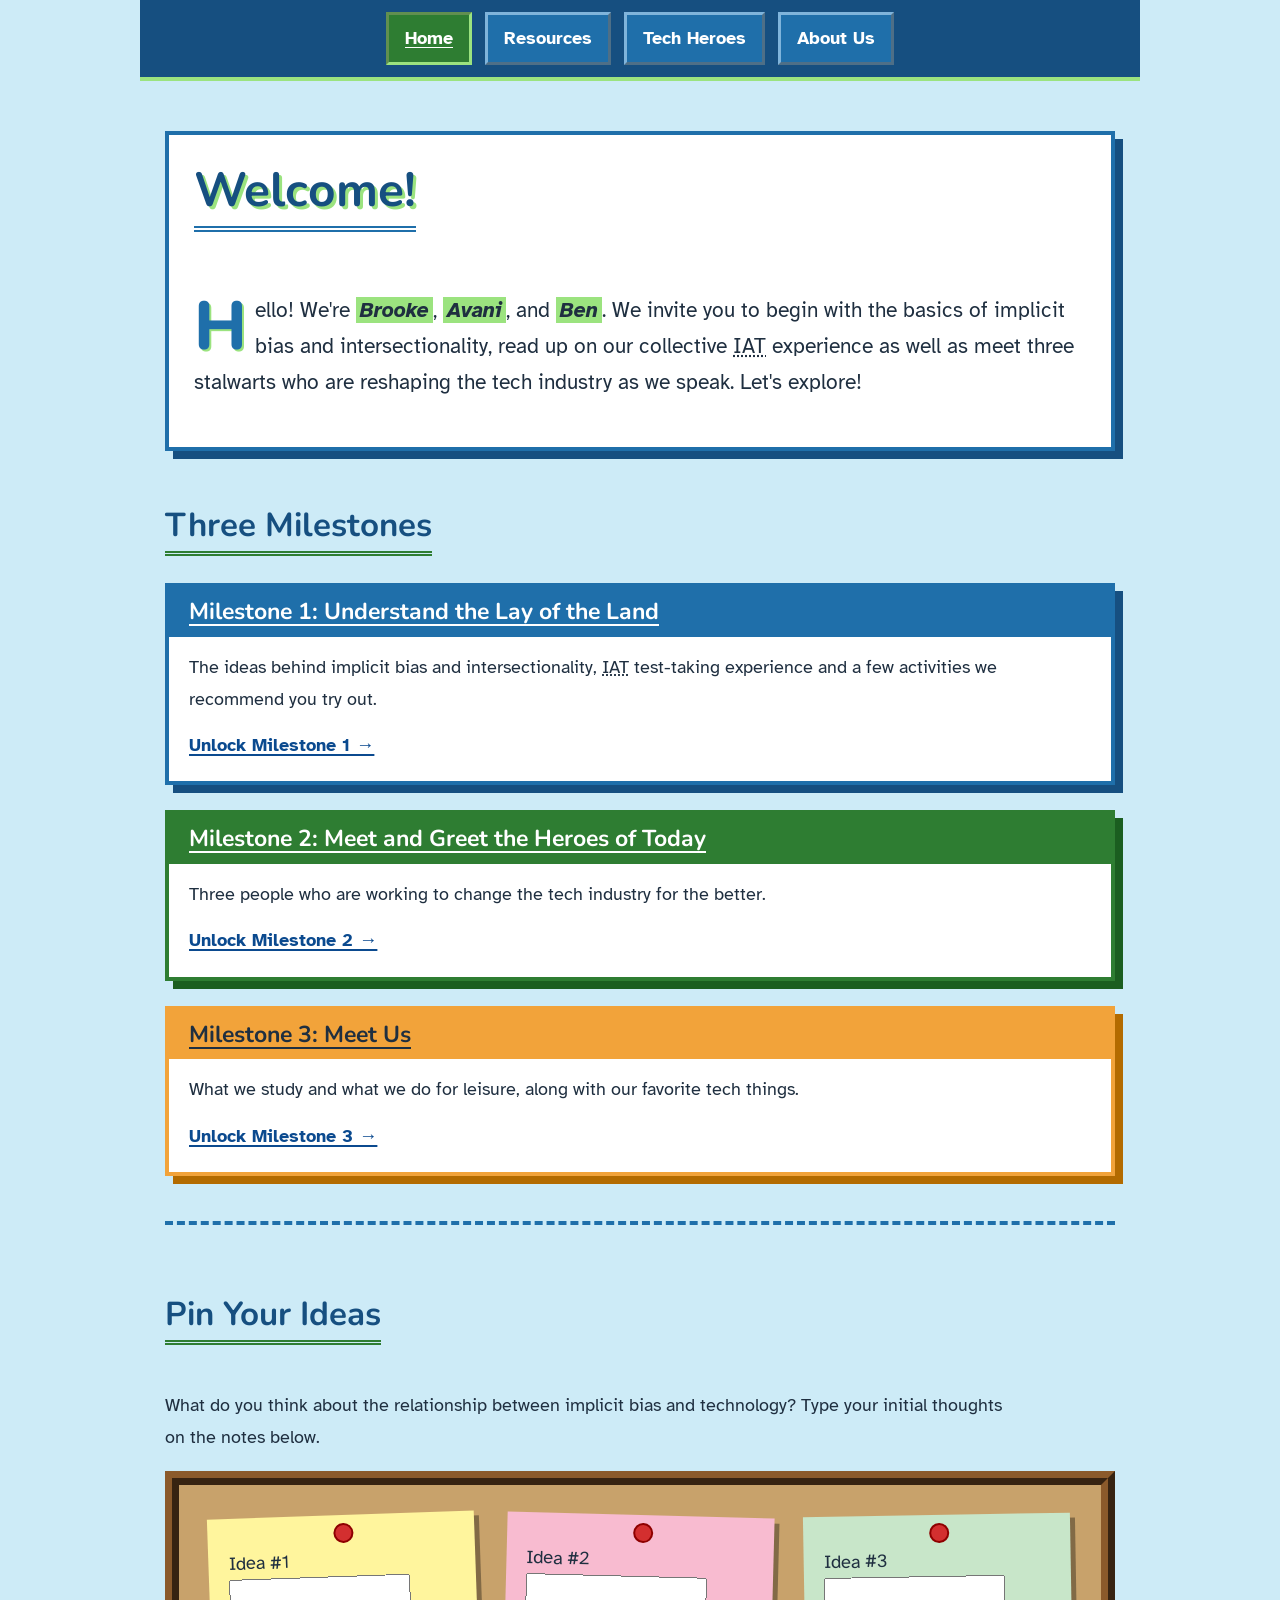
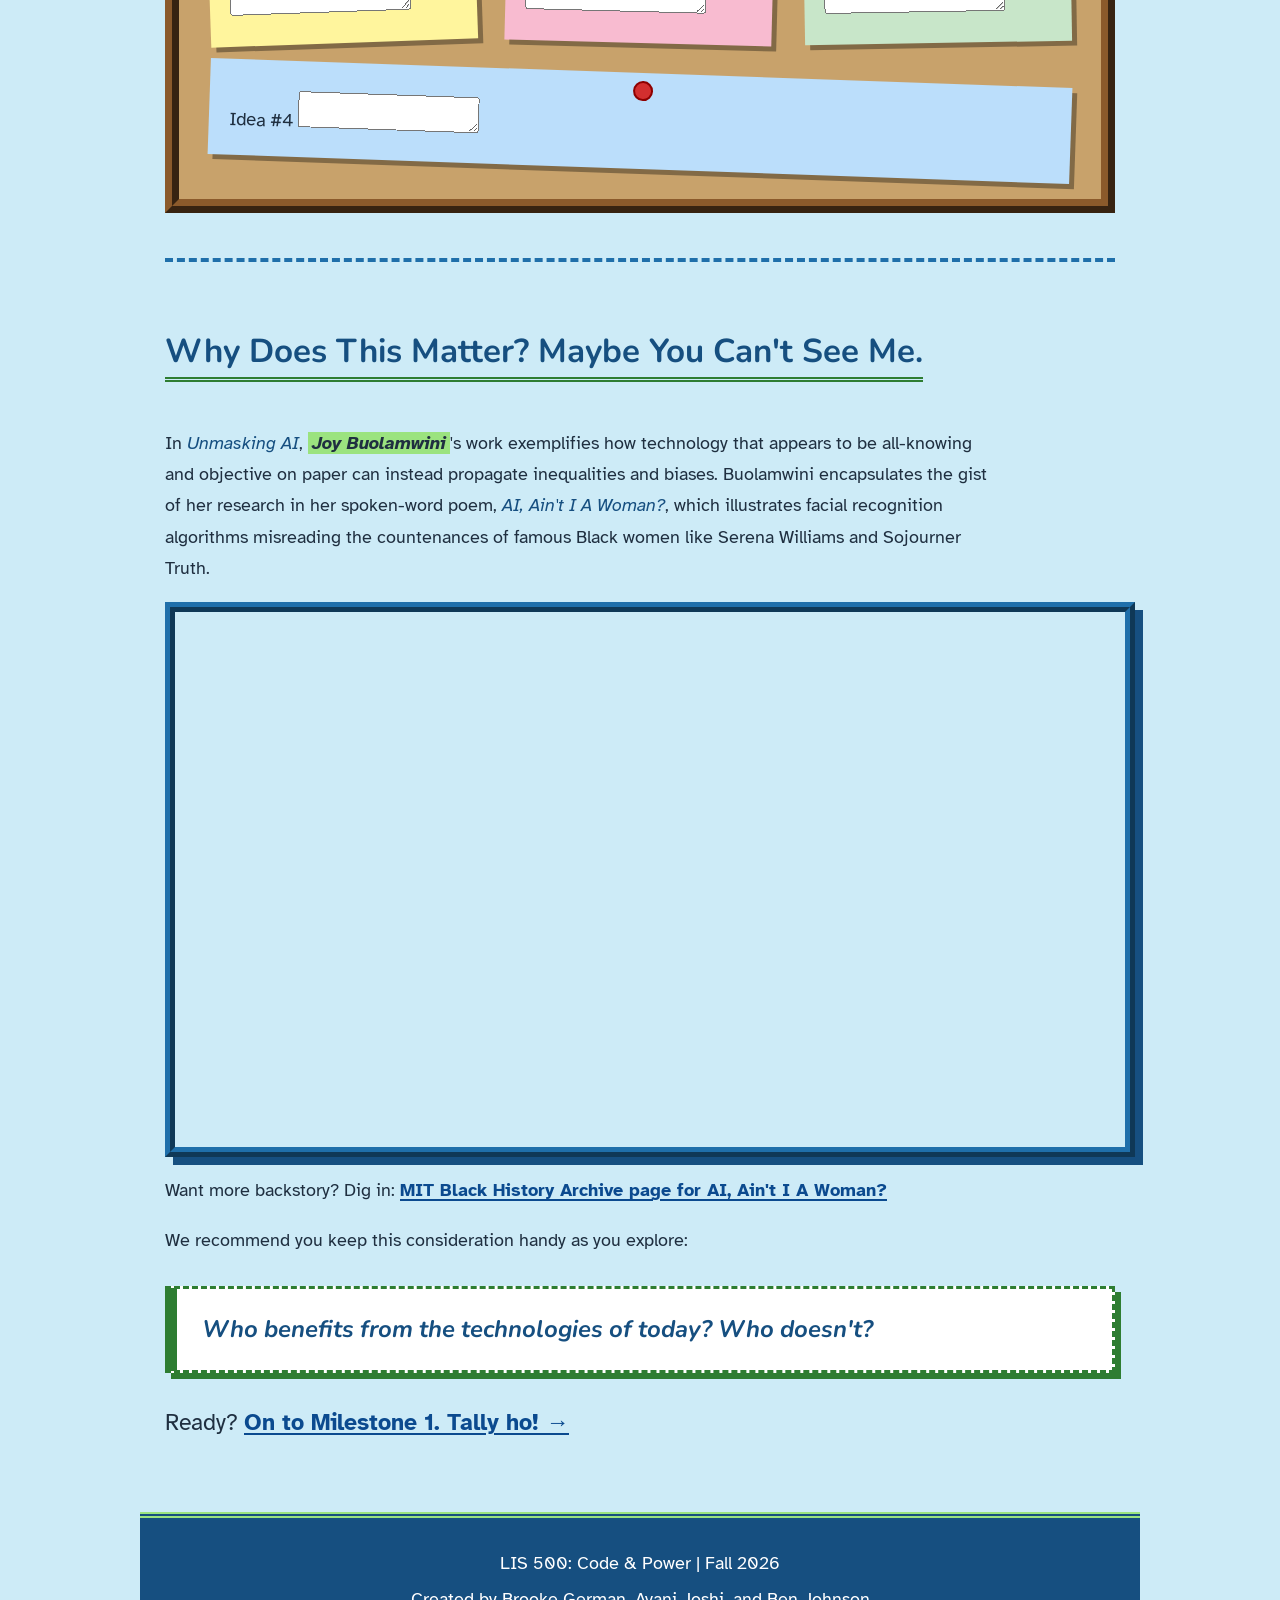
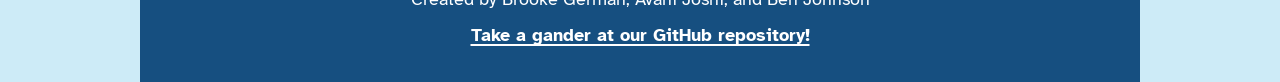
==== commit ef4d6849: "Fix hyperlink text for MIT Black History Archive" ====
--- a/index.html
+++ b/index.html
@@ -81,7 +81,7 @@
             </div>
             <p>
                 Want more backstory? Dig in:
-                <a href="https://www.blackhistory.mit.edu/archive/joy-buolamwini-ai-aint-i-woman-2018">MIT Black History Project page for AI, Ain't I A Woman?</a>
+                <a href="https://www.blackhistory.mit.edu/archive/joy-buolamwini-ai-ain-t-i-woman-2018">MIT Black History Archive page for AI, Ain't I A Woman?</a>
             </p>
             <p>We recommend you keep this consideration handy as you explore:</p>
             <blockquote>
--- a/stylepage.css
+++ b/stylepage.css
@@ -421,7 +421,7 @@
     page-break-inside: avoid;
   }
 }
-/* This creates the name buttons and carousel for our personal profile cards */
+/* This creates the name buttons and carousel for profile cards */
 .carousel-dots {
   margin: 10px 0 20px 0;
   text-align: center;
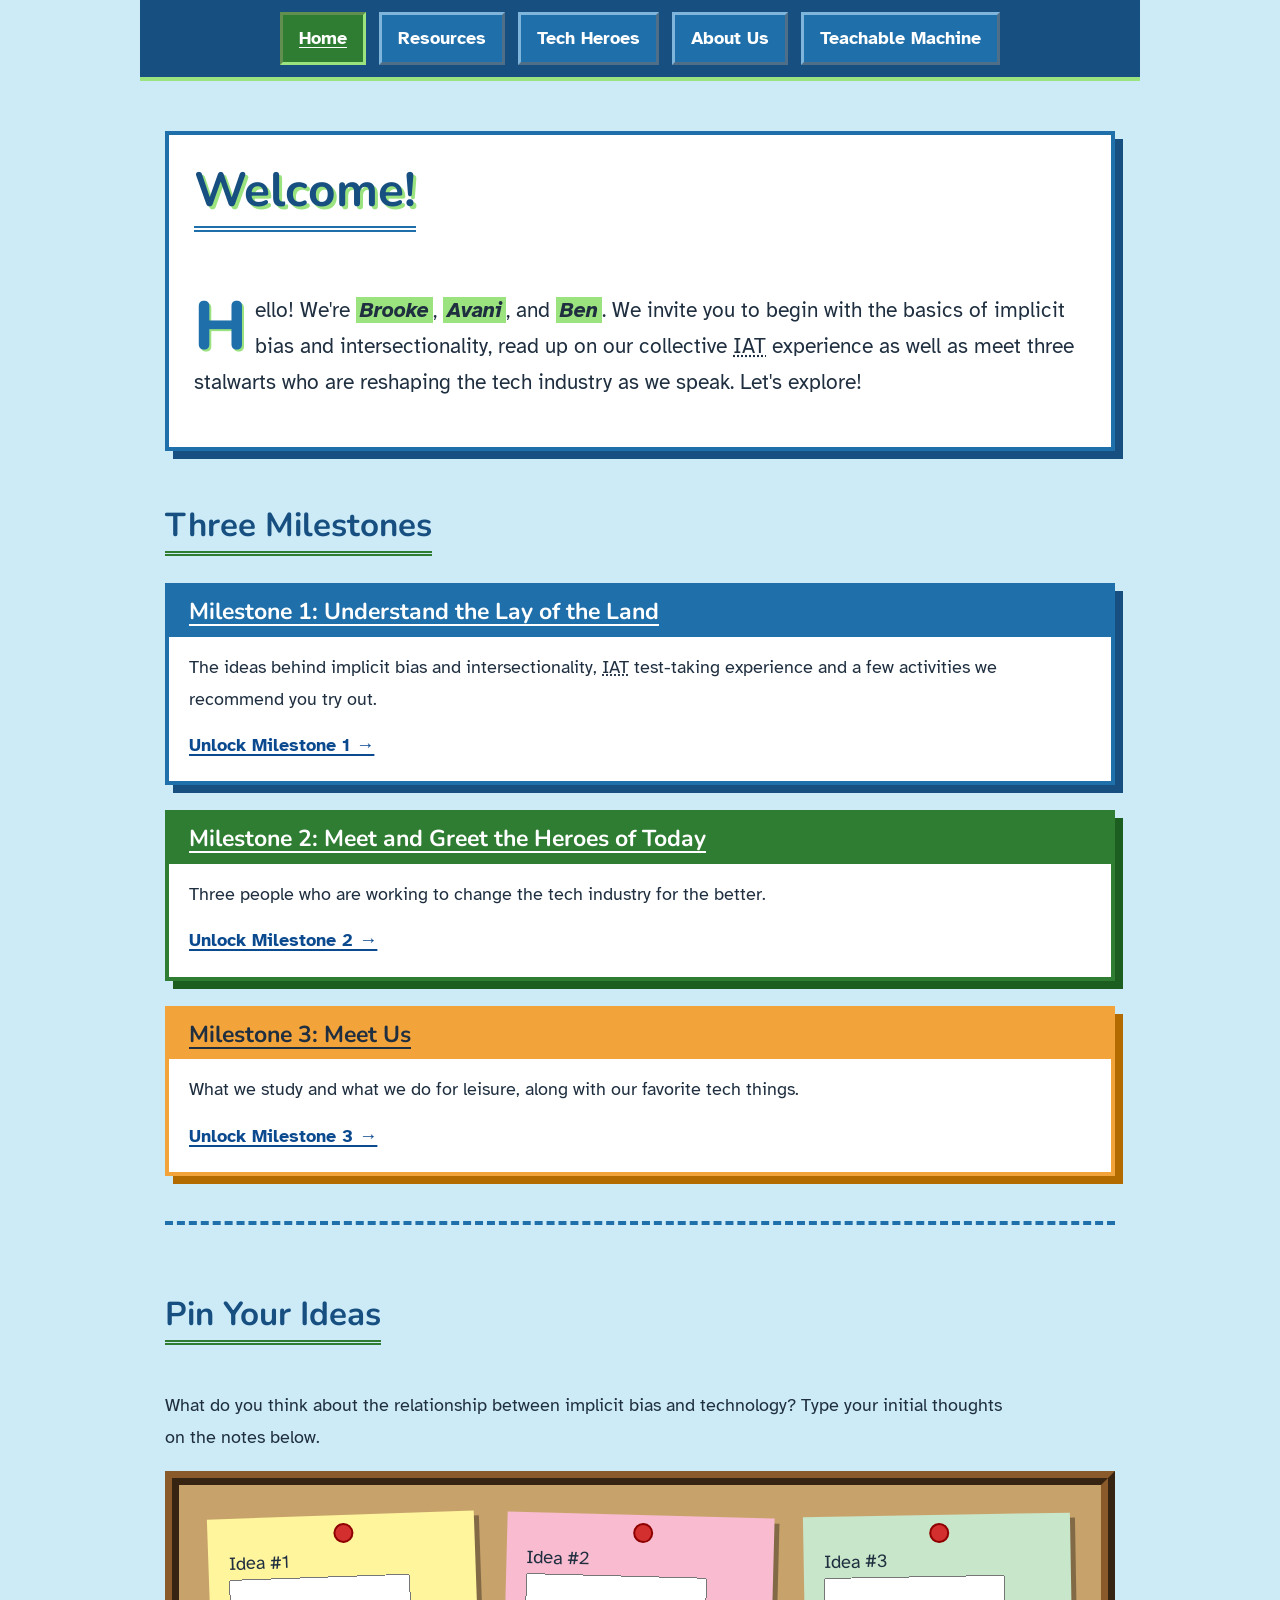
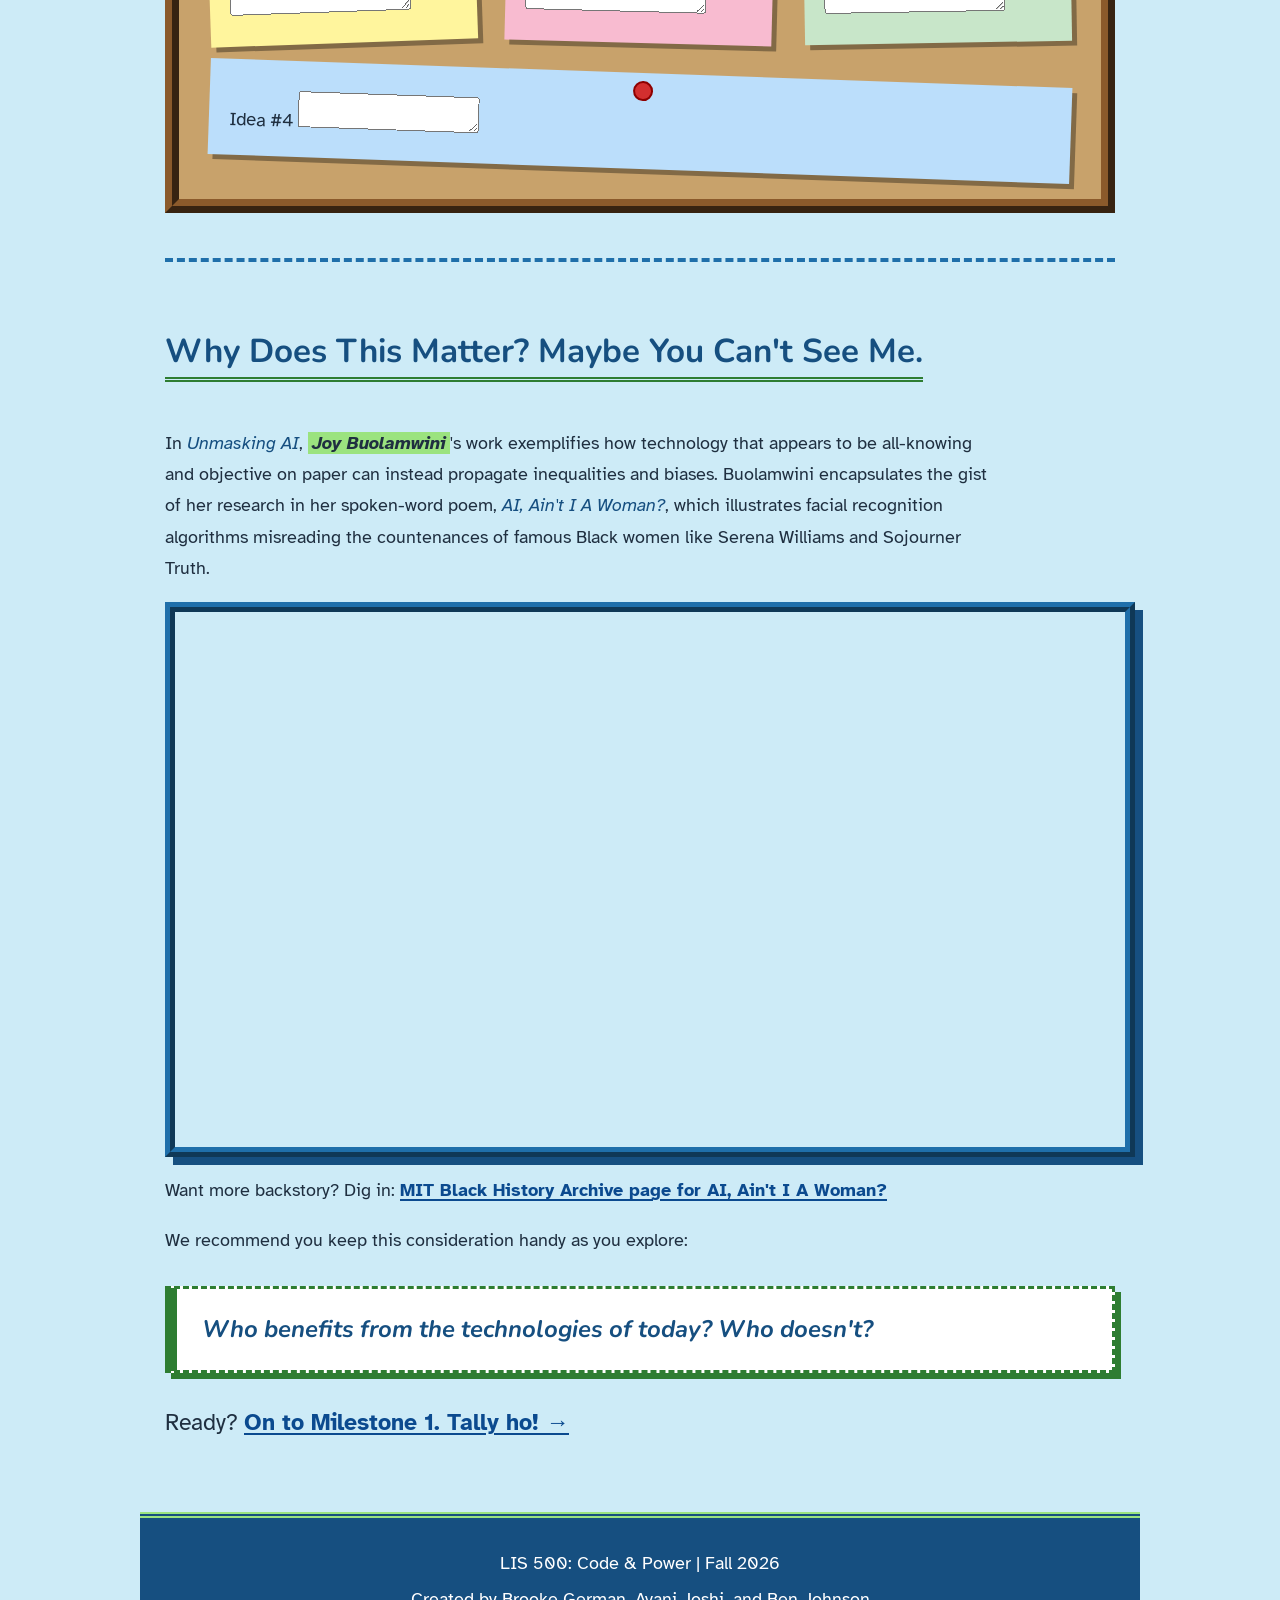
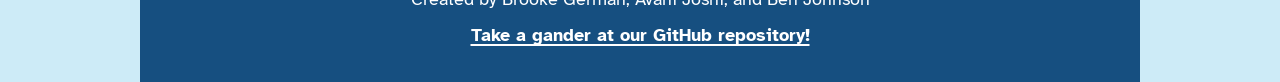
==== commit 9458e95f: "added te" ====
--- a/index.html
+++ b/index.html
@@ -18,6 +18,7 @@
             <a href="resource.html">Resources</a> <!-- This adds navigation to the resource page BJ-->
             <a href="tech-heroes.html">Tech Heroes</a> <!-- This adds navigation to the tech heroes page BJ-->
             <a href="about-us.html">About Us</a> <!-- This adds navigation to the about us page BJ-->
+            <a href="teachableMachine">Teachable Machine</a>
         </nav>
     </header>
     <main id="main">
@@ -81,7 +82,7 @@
             </div>
             <p>
                 Want more backstory? Dig in:
-                <a href="https://www.blackhistory.mit.edu/archive/joy-buolamwini-ai-ain-t-i-woman-2018">MIT Black History Archive page for AI, Ain't I A Woman?</a>
+                <a href="https://blackhistory.mit.edu/archive/joy-buolamwini-ai-ain-t-i-a-woman-2018">MIT Black History Archive page for AI, Ain't I A Woman?</a>
             </p>
             <p>We recommend you keep this consideration handy as you explore:</p>
             <blockquote>
